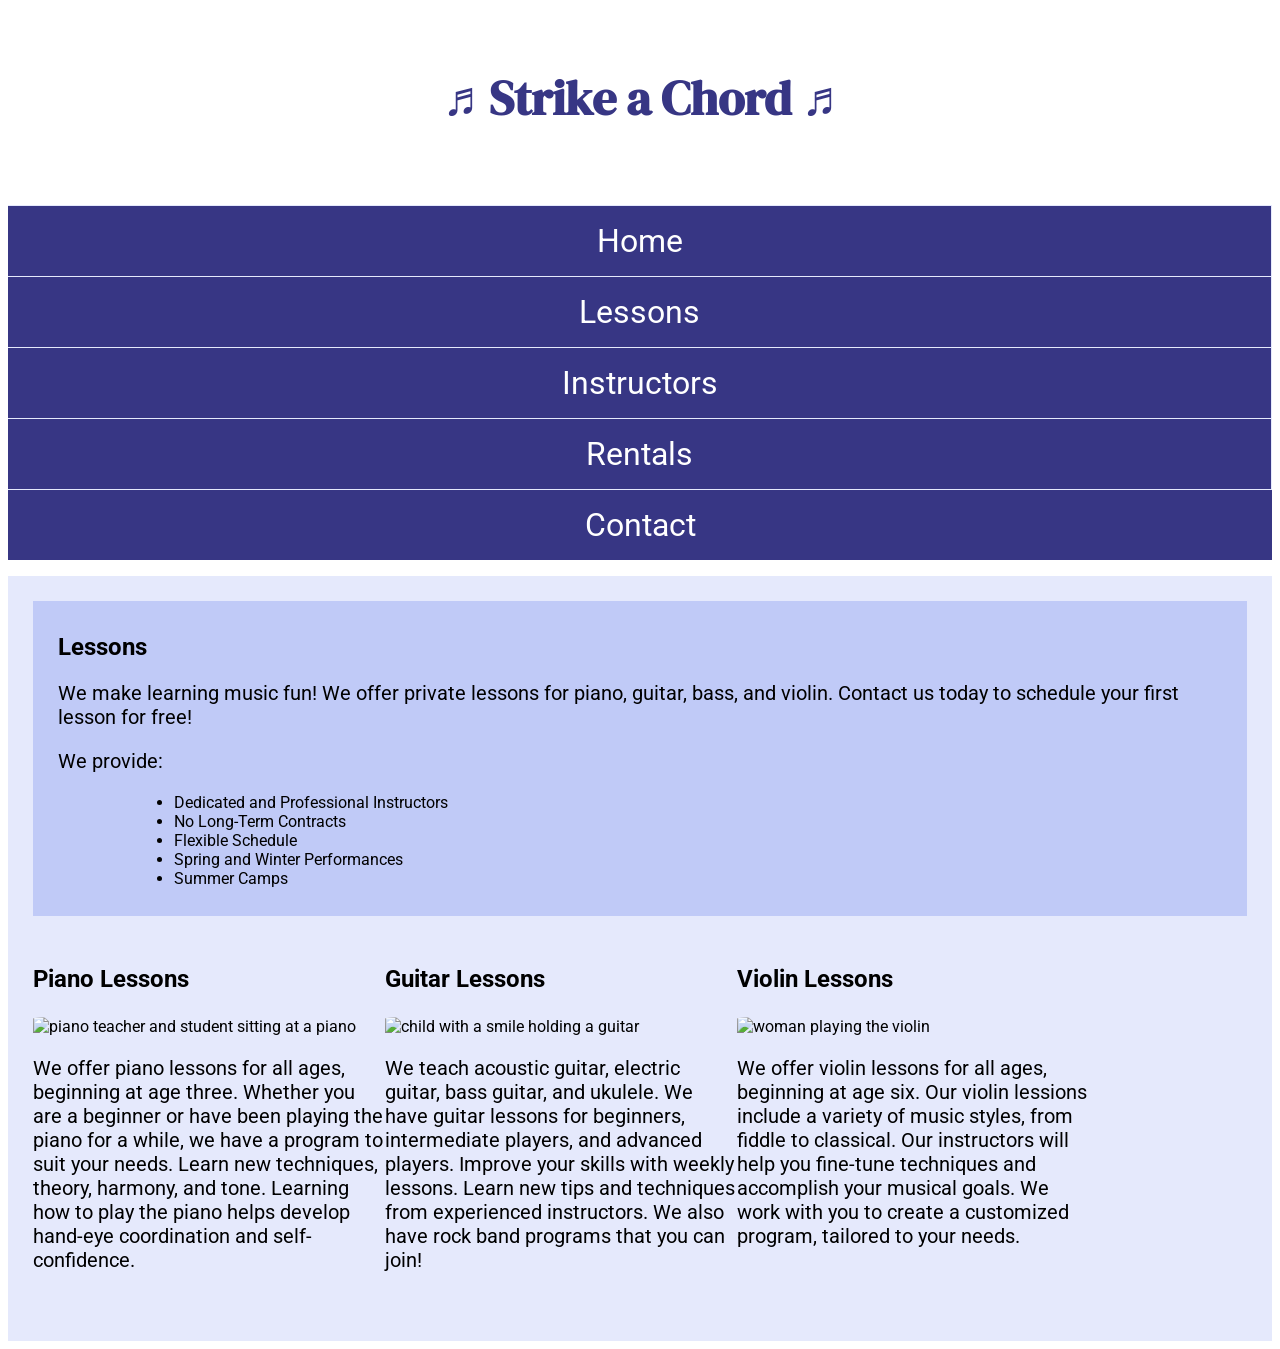
==== lessons.html @ da6de62c "Add files via upload" ====
<!DOCTYPE html>

<!-- Student Name: Yesiha Vang
 File Name: lessons.html
 Date: 8/31/26 -->

<html lang="en">

<head>
    <title>Strike a Chord: Home Page</title>
    <meta charset="UTF-8">
    <link rel="stylesheet" href="styles.css">
    <meta name="viewport" content="width=device-width, initial-scale=1.0">
    <link href="https://fonts.googleapis.com/css2?family=DM+Serif+Display:ital@1&display=swap" rel="stylesheet">
    <link href="https://fonts.googleapis.com/css2?family=Roboto:ital,wght@0,100..900;1,100..900&display=swap" rel="stylesheet">
</head>

<body>
<header>
    <h1>
        <span class="tab-desk">&#9836;</span>
        Strike a Chord
        <span class="tab-desk">&#9836;</span>
    </h1>
</header>

    <nav>
        <ul>
            <li><a href="index.html">Home</a></li>
            <li><a href="lessons.html">Lessons</a></li>
            <li><a href="instructors.html">Instructors</a></li>
            <li><a href="rentals.html">Rentals</a></li>
            <li><a href="contact.html">Contact</a></li>
        </ul>
    </nav>
</body>

<!-- Use the main area to add the main content of the webpage. -->
<main>
        <div id="info">
    <h2>Lessons</h2>

    <p>We make learning music fun! We offer private lessons for piano, guitar, bass, and violin. Contact us today to schedule your first lesson for free!</p>

    <p>We provide:</p>

    <ul>
    <li>Dedicated and Professional Instructors</li>
    <li>No Long-Term Contracts</li>
    <li>Flexible Schedule</li>
    <li>Spring and Winter Performances</li>
    <li>Summer Camps</li> </ul>
</div>

<div id="piano">
    <h3>Piano Lessons</h3>
    <img src="images/piano-lesson.jpg" alt="piano teacher and student sitting at a piano" class="round">
    <p>We offer piano lessons for all ages, beginning at age three. Whether you are a beginner or have been playing the piano for a while, we have a program to suit your needs. Learn new techniques, theory, harmony, and tone. Learning how to play the piano helps develop hand-eye coordination and self-confidence.</p>
</div>

<div id="guitar">
    <h3>Guitar Lessons</h3>
    <img src="images/child-guitar.jpg" alt="child with a smile holding a guitar" class="round">
    <p>We teach acoustic guitar, electric guitar, bass guitar, and ukulele. We have guitar lessons for beginners, intermediate players, and advanced players. Improve your skills with weekly lessons. Learn new tips and techniques from experienced instructors. We also have rock band programs that you can join!</p>
</div>

<div id="violin">
    <h3>Violin Lessons</h3>
    <img src="images/woman-violin.jpg" alt="woman playing the violin" class="round">
    <p>We offer violin lessons for all ages, beginning at age six. Our violin lessions include a variety of music styles, from fiddle to classical. Our instructors will help you fine-tune techniques and accomplish your musical goals. We work with you to create a customized program, tailored to your needs.</p>
</div> 
</main>

</html>
---- styles.css ----
/*
Author: Yesiha Vang
date: 9/8/26
File Name: styles.css
*/


/* CSS Reset */
body, header, nav, main, footer, img, h1, ul {
    display: block;
    border-top: 1px solid #e5e9fc;
    padding: 0;
    border: 0;
    font-family: 'Roboto', sans-serif;
}


/* Style rule for images */
img {
    max-width: 100%;
    display: block;
}


/* Style rules for mobile viewport */

/* Hide tab-desk class */
.tab-desk {
    display: none;
}


/* Media Query for tablet viewport */
@media screen and (min-width: 550px), print {
}

/*Tablet Viewport: Show tab-desk class, hide mobile class */
.tab-desk {
    display: block;
}
.mobile {
    display: none;
}
/* Tablet Viewport: Style rule for header content */
span.tab-desk {
display: inline;
}
/* Tablet Viewport: Style rules for nav area */
nav li {
    border-top: none;
    display: inline-block;
    font-size: 1.5em;
    border-right: 1px solid #e5e9fc;
}
nav li:last-child {
    border-right: none;
}
nav li a {
    padding: 0.25em 0.5em;
}
/* Tablet Viewport: Style rule for map*/
.map {
    width: 500px;
    height: 450px;
}


/* Media Query for Desktop Viewport */
@media screen and (min-width: 769px), print{
}

/* Desktop Viewport: Style rule for header */
header {
    padding: 2%;
}
/* Desktop Viewport: Style rule for nav area */
nav li a {
    padding: 0.5em 1.5em;
}
nav li a:hover {
    color: #373684;
    background-color: #e5e9fc;
}
/* Desktop Viewport: Style rule for main content */
#info ul {
     margin-left: 5%;
}
main h3 {
    font-size: 1.5em;
}
#piano,
#guitar,
#violin {
    width: 29%;
    float: left;
    margin: 0 2%;
}


/* Media Query for Print*/
@media print {
    body {
        background-color: #fff;
        color: #000;
    }
} 


/* Style rules for header content */
header {
    text-align: center;
    font-size: 1.5em;
    color: #373684;
}

header h1 {
    font-family: 'DM Serif Display', serif;
}

/* Style rules for navigation area */
nav {
    background-color: #373684;
}
nav ul {
    list-style-type: none;
    text-align: center;
}
nav li {
    display: block;
    font-size: 2em;
    border-top: 1px solid #e5e9fc;
}
nav li a {
    display: block;
    color: #fff;
    text-align: center;
    padding: 0.5em 1em;
    text-decoration: none;
}


/* Style rules for main content */
main {
    padding: 2%;
    background-color: #e5e9fc;
    overflow: auto;
    font-family: "Roboto", sans-serif;
}
main p {
    font-size: 1.25em;
}
.action {
    font-size: 1.25em;
    color: #373684;
    font-weight: bold;
}
#piano, #guitar, #violin {
    margin: 2% 0;
}
#info {
    clear: left;
    background-color: #c0caf7;
    padding: 1% 2%;
}

#info ul {
    margin-left: 10%;
}

.round {
    border-radius: 8%;
}



#contact {
text-align: center;
}

.email-link a {
    color: #4645a8;
    text-decoration: none;
    font-weight: bold;
}

.map {
    border: 5px solid #373684;
    width: 95%;
    height: 50%;
    margin: 1em auto;
}

.tel-link {
    background-color: #373684;
    padding: 2%;
    margin: 1em auto;
    width: 80%;
    text-align: center;
    border-radius: 5px;
}

.tel-link a {
    color: #fff;
    text-decoration: none;
    font-size: 1.5em;
    display: block;
}

/* Style rules for footer content */
footer {
    text-align: center;
    font-size: 0.65em;
    clear: left;
}
footer a {
    color: #4645a8;
    text-decoration: none;
}
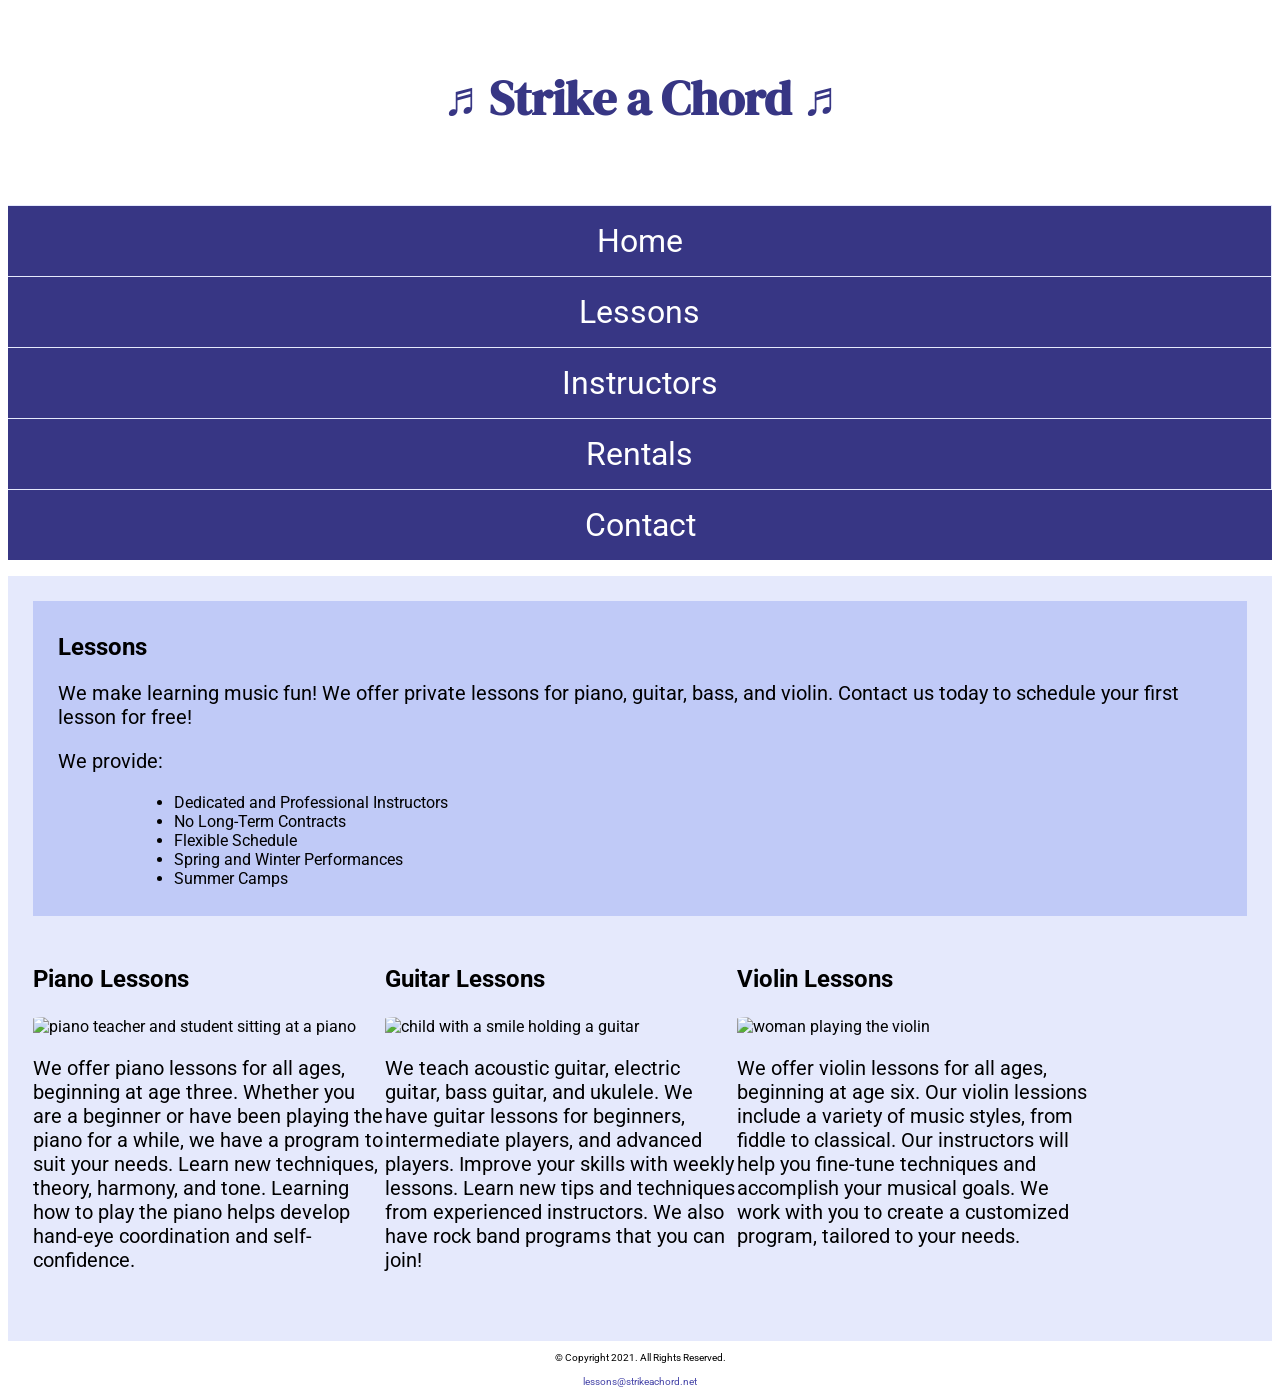
==== commit 8204074e: "Add footer section to lessons.html Added footer with copyright information and contact email." ====
--- a/lessons.html
+++ b/lessons.html
@@ -71,4 +71,9 @@
 </div> 
 </main>
 
-</html>+<footer>
+    <p>&copy; Copyright 2021. All Rights Reserved.</p>
+<p><a href="mailto:lessons@strikeachord.net">lessons@strikeachord.net</a></p>
+</footer>
+ 
+</html>
